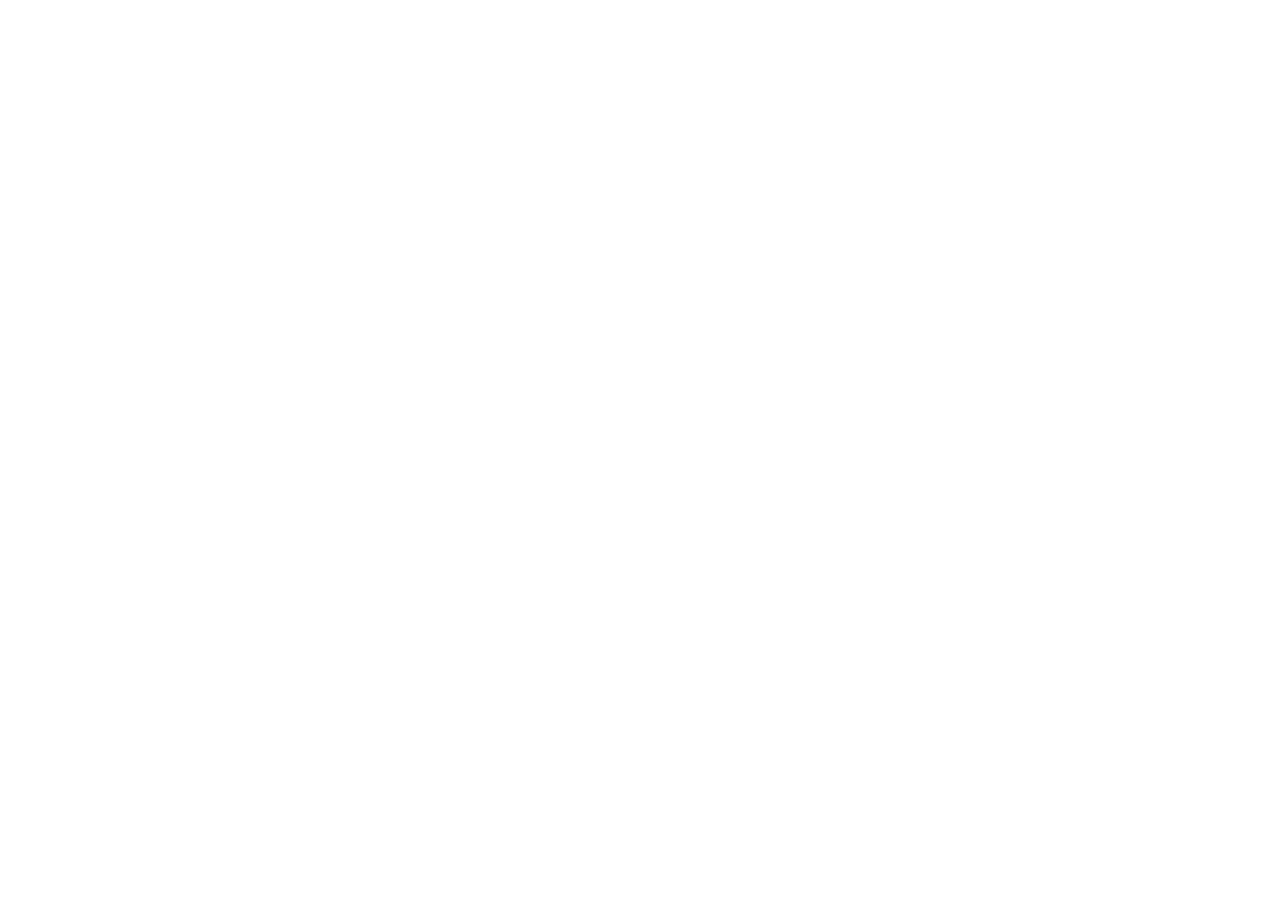
==== index.html @ 23f30e89 "update" ====
<!DOCTYPE html>
<html>
<head>
<title>Redirect...</title>
</head>
<body>
<div>You'll be redirected to the right page. If you are not redirected shortly, please enable JavaScript in your web browser!</div>
<script type="text/javascript">
var type=navigator.appName
if (type=="Netscape"){
var lang = navigator.languages[0]
}
else{
var lang = navigator.userLanguage
}

var lang = lang.substr(0,2)

if (lang == "zh"){
window.location.href="http://zzeyu.com/zh-cn/"
}
else{
window.location.href="http://zzeyu.com/en/"
}
</script>
</body>
</html>
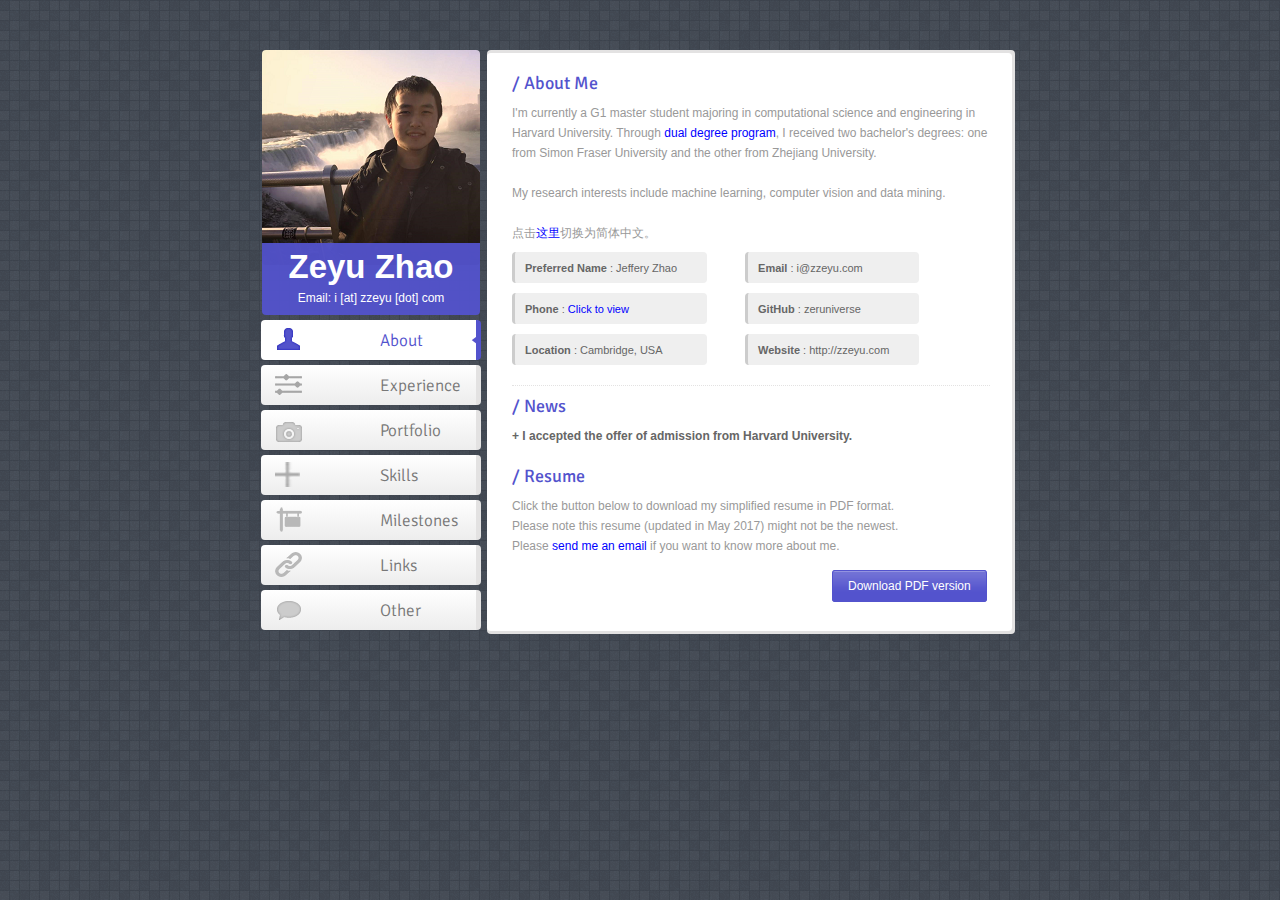
==== commit 64fa4904: "Update index.html" ====
--- a/index.html
+++ b/index.html
@@ -1,14 +1,35 @@
 <!DOCTYPE html>
 <html>
 <head>
+<!--GA-->
+<script async src="https://www.googletagmanager.com/gtag/js?id=UA-108886093-1"></script>
+<script>
+  window.dataLayer = window.dataLayer || [];
+  function gtag(){dataLayer.push(arguments);}
+  gtag('js', new Date());
+
+  gtag('config', 'UA-108886093-1');
+</script>
+
 <title>Redirect...</title>
+<meta charset="utf-8" />
 </head>
 <body>
-<div>You'll be redirected to the right page. If you are not redirected shortly, please enable JavaScript in your web browser!</div>
+<div style="color:blue">You'll be redirected to the right page. <br /><br />
+If you are not redirected shortly, please enable JavaScript in your web browser!<br />
+您的浏览器将自动跳转，请在浏览器-设置中允许JavaScript
+
+<br /><br /><br />
+</div>
+<div>
+If you get stuck on this page, click <a href="./en/">here</a> to enter the website.<br />
+如果您的浏览器无法自动跳转，点击<a href="./zh-cn/">这里</a>进入简体中文页面。<br />
+</div>
+
 <script type="text/javascript">
 var type=navigator.appName
 if (type=="Netscape"){
-var lang = navigator.languages[0]
+var lang = navigator.language
 }
 else{
 var lang = navigator.userLanguage
@@ -17,11 +38,11 @@
 var lang = lang.substr(0,2)
 
 if (lang == "zh"){
-window.location.href="http://zzeyu.com/zh-cn/"
+window.location.href="./zh-cn/"
 }
 else{
-window.location.href="http://zzeyu.com/en/"
+window.location.href="./en/"
 }
 </script>
 </body>
-</html>+</html>
